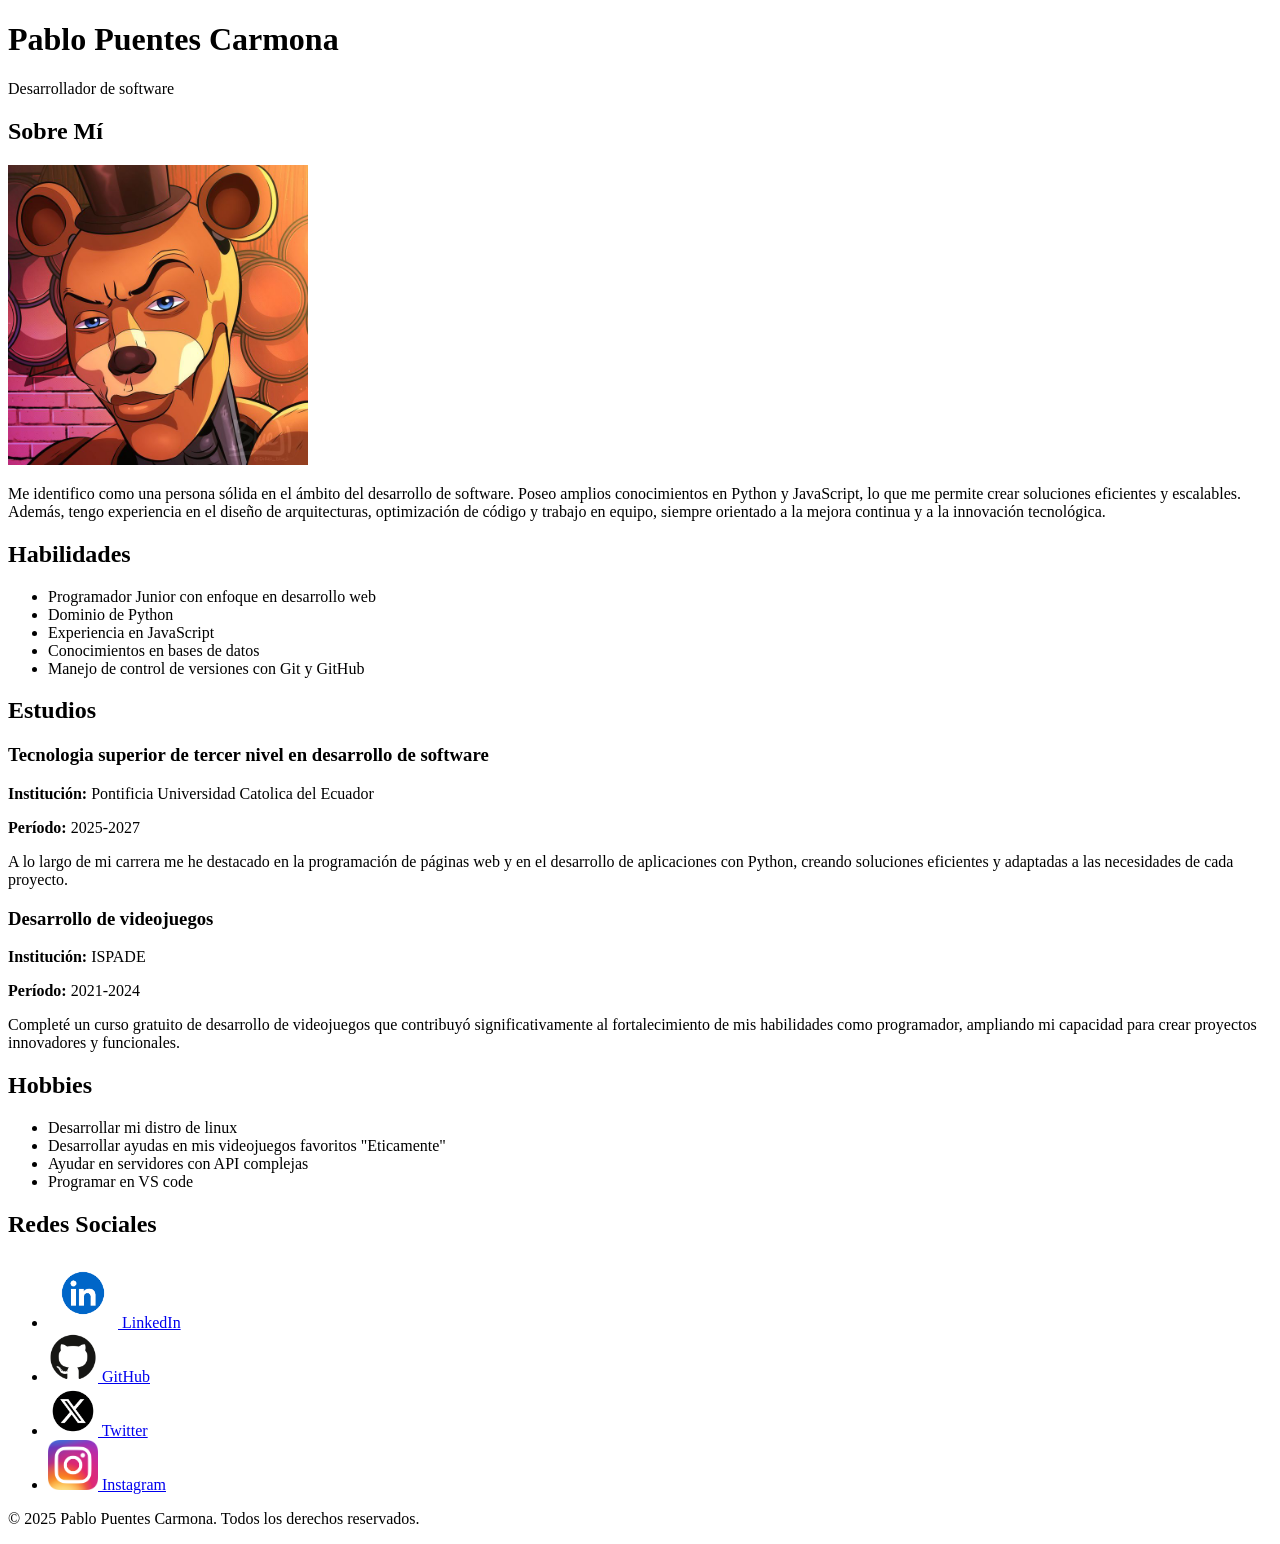
==== index.html @ c3c6282a "Realizacion de las []" ====
<!DOCTYPE html>
<html lang="es">
<head>
    <meta charset="UTF-8">
    <meta name="viewport" content="width=device-width, initial-scale=1.0">
    <title>Curriculum Vitae Pablo Puentes</title>
    <link rel="stylesheet" href="css/styles.css">
</head>
<body>
    <header>
        <h1>Pablo Puentes Carmona</h1>
        <p>Desarrollador de software</p>
    </header>

    <main>
        <section id="sobre-mi">
            <h2>Sobre Mí</h2>
            <img src="sources/imagen/yowe.jpg" width="300px" alt="Foto de perfil">
            <p>Me identifico como una persona sólida en el ámbito del desarrollo de software. Poseo amplios conocimientos en Python y JavaScript, lo que me permite crear soluciones eficientes y escalables. Además, tengo experiencia en el diseño de arquitecturas, optimización de código y trabajo en equipo, siempre orientado a la mejora continua y a la innovación tecnológica.</p>
        </section>

        <section id="habilidades">
    <h2>Habilidades</h2>
    <ul>
        <li>Programador Junior con enfoque en desarrollo web</li>
        <li>Dominio de Python</li>
        <li>Experiencia en JavaScript</li>
        <li>Conocimientos en bases de datos</li>
        <li>Manejo de control de versiones con Git y GitHub</li>
    </ul>
</section>


        <section id="estudios">
            <h2>Estudios</h2>
            <article>
                <h3>Tecnologia superior de tercer nivel en desarrollo de software</h3>
                <p><strong>Institución:</strong> Pontificia Universidad Catolica del Ecuador</p>
                <p><strong>Período:</strong> 2025-2027</p>
                <p>A lo largo de mi carrera me he destacado en la programación de páginas web y en el desarrollo de aplicaciones con Python, creando soluciones eficientes y adaptadas a las necesidades de cada proyecto.</p>
            </article>
            <article>
                <h3>Desarrollo de videojuegos</h3>
                <p><strong>Institución:</strong> ISPADE</p>
                <p><strong>Período:</strong> 2021-2024</p>
                <p>Completé un curso gratuito de desarrollo de videojuegos que contribuyó significativamente al fortalecimiento de mis habilidades como programador, ampliando mi capacidad para crear proyectos innovadores y funcionales.</p>
            </article>
        </section>

        <section id="hobbies">
            <h2>Hobbies</h2>
            <ul>
                <li>Desarrollar mi distro de linux</li>
                <li>Desarrollar ayudas en mis videojuegos favoritos "Eticamente"</li>
                <li>Ayudar en servidores con API complejas</li>
                <li>Programar en VS code</li>
            </ul>
        </section>

        <section id="redes-sociales">
            <h2>Redes Sociales</h2>
            <ul>
                <li>
                    <a href="#">
                        <img src="sources/imagen/link.jpg"width="70px" alt="LinkedIn">
                        LinkedIn
                    </a>
                </li>
                <li>
                    <a href="#">
                        <img src="sources/imagen/git.png" width="50px" alt="GitHub">
                        GitHub
                    </a>
                </li>
                <li>
                    <a href="#">
                        <img src="sources/imagen/x.png" width="50px" alt="Twitter">
                        Twitter
                    </a>
                </li>
                <li>
                    <a href="#">
                        <img src="sources/imagen/ig.png" width="50px" alt="Instagram">
                        Instagram
                    </a>
                </li>
            </ul>
        </section>
    </main>

    <footer>
        <p>&copy; 2025 Pablo Puentes Carmona. Todos los derechos reservados.</p>
    </footer>
</body>
</html>
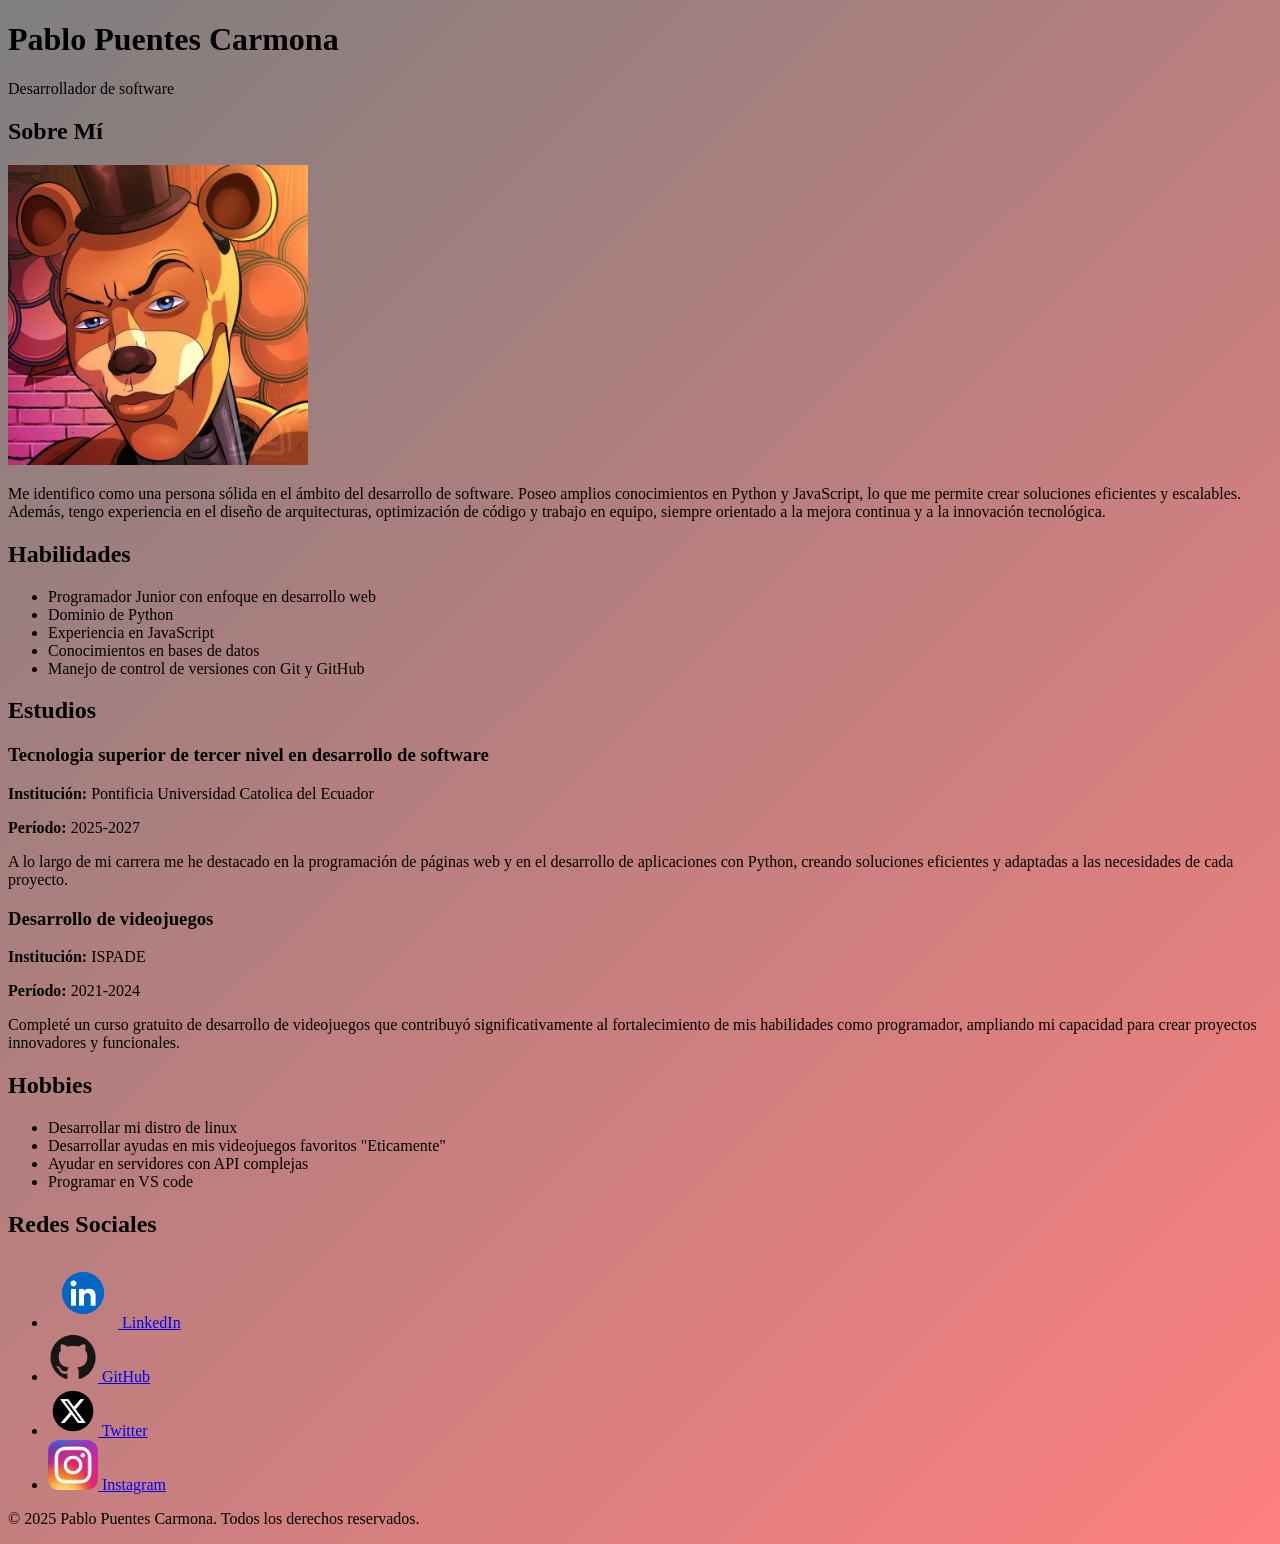
==== commit 752830df: "cambios de nombre en /assets" ====
--- a/index.html
+++ b/index.html
@@ -6,30 +6,32 @@
     <title>Curriculum Vitae Pablo Puentes</title>
     <link rel="stylesheet" href="css/styles.css">
 </head>
+
 <body>
+
     <header>
         <h1>Pablo Puentes Carmona</h1>
         <p>Desarrollador de software</p>
     </header>
 
     <main>
+
         <section id="sobre-mi">
             <h2>Sobre Mí</h2>
-            <img src="sources/imagen/yowe.jpg" width="300px" alt="Foto de perfil">
+            <img src="assets/images/profile.jpg.jpg"width="300px"  alt="Foto de perfil">
             <p>Me identifico como una persona sólida en el ámbito del desarrollo de software. Poseo amplios conocimientos en Python y JavaScript, lo que me permite crear soluciones eficientes y escalables. Además, tengo experiencia en el diseño de arquitecturas, optimización de código y trabajo en equipo, siempre orientado a la mejora continua y a la innovación tecnológica.</p>
         </section>
 
         <section id="habilidades">
-    <h2>Habilidades</h2>
-    <ul>
-        <li>Programador Junior con enfoque en desarrollo web</li>
-        <li>Dominio de Python</li>
-        <li>Experiencia en JavaScript</li>
-        <li>Conocimientos en bases de datos</li>
-        <li>Manejo de control de versiones con Git y GitHub</li>
-    </ul>
-</section>
-
+            <h2>Habilidades</h2>
+            <ul>
+                <li>Programador Junior con enfoque en desarrollo web</li>
+                <li>Dominio de Python</li>
+                <li>Experiencia en JavaScript</li>
+                <li>Conocimientos en bases de datos</li>
+                <li>Manejo de control de versiones con Git y GitHub</li>
+            </ul>
+        </section>
 
         <section id="estudios">
             <h2>Estudios</h2>
@@ -39,6 +41,7 @@
                 <p><strong>Período:</strong> 2025-2027</p>
                 <p>A lo largo de mi carrera me he destacado en la programación de páginas web y en el desarrollo de aplicaciones con Python, creando soluciones eficientes y adaptadas a las necesidades de cada proyecto.</p>
             </article>
+
             <article>
                 <h3>Desarrollo de videojuegos</h3>
                 <p><strong>Institución:</strong> ISPADE</p>
@@ -62,34 +65,36 @@
             <ul>
                 <li>
                     <a href="#">
-                        <img src="sources/imagen/link.jpg"width="70px" alt="LinkedIn">
+                        <img src="assets/icons/linkedin.png" width="70px" alt="LinkedIn">
                         LinkedIn
                     </a>
                 </li>
                 <li>
                     <a href="#">
-                        <img src="sources/imagen/git.png" width="50px" alt="GitHub">
+                        <img src="assets/icons/github.png" width="50px" alt="GitHub">
                         GitHub
                     </a>
                 </li>
                 <li>
                     <a href="#">
-                        <img src="sources/imagen/x.png" width="50px" alt="Twitter">
+                        <img src="assets/icons/twitter.png" width="50px" alt="Twitter">
                         Twitter
                     </a>
                 </li>
                 <li>
                     <a href="#">
-                        <img src="sources/imagen/ig.png" width="50px" alt="Instagram">
+                        <img src="assets/icons/instagram.png" width="50px" alt="Instagram">
                         Instagram
                     </a>
                 </li>
             </ul>
         </section>
+
     </main>
 
     <footer>
         <p>&copy; 2025 Pablo Puentes Carmona. Todos los derechos reservados.</p>
     </footer>
+
 </body>
-</html>+</html>
--- a/css/styles.css
+++ b/css/styles.css
@@ -0,0 +1,7 @@
+body {
+  background-image:
+    linear-gradient(135deg, rgba(0,0,0,0.5), rgba(255, 0, 0, 0.5)),
+    url("assets/images/background.jpg");
+  
+}
+
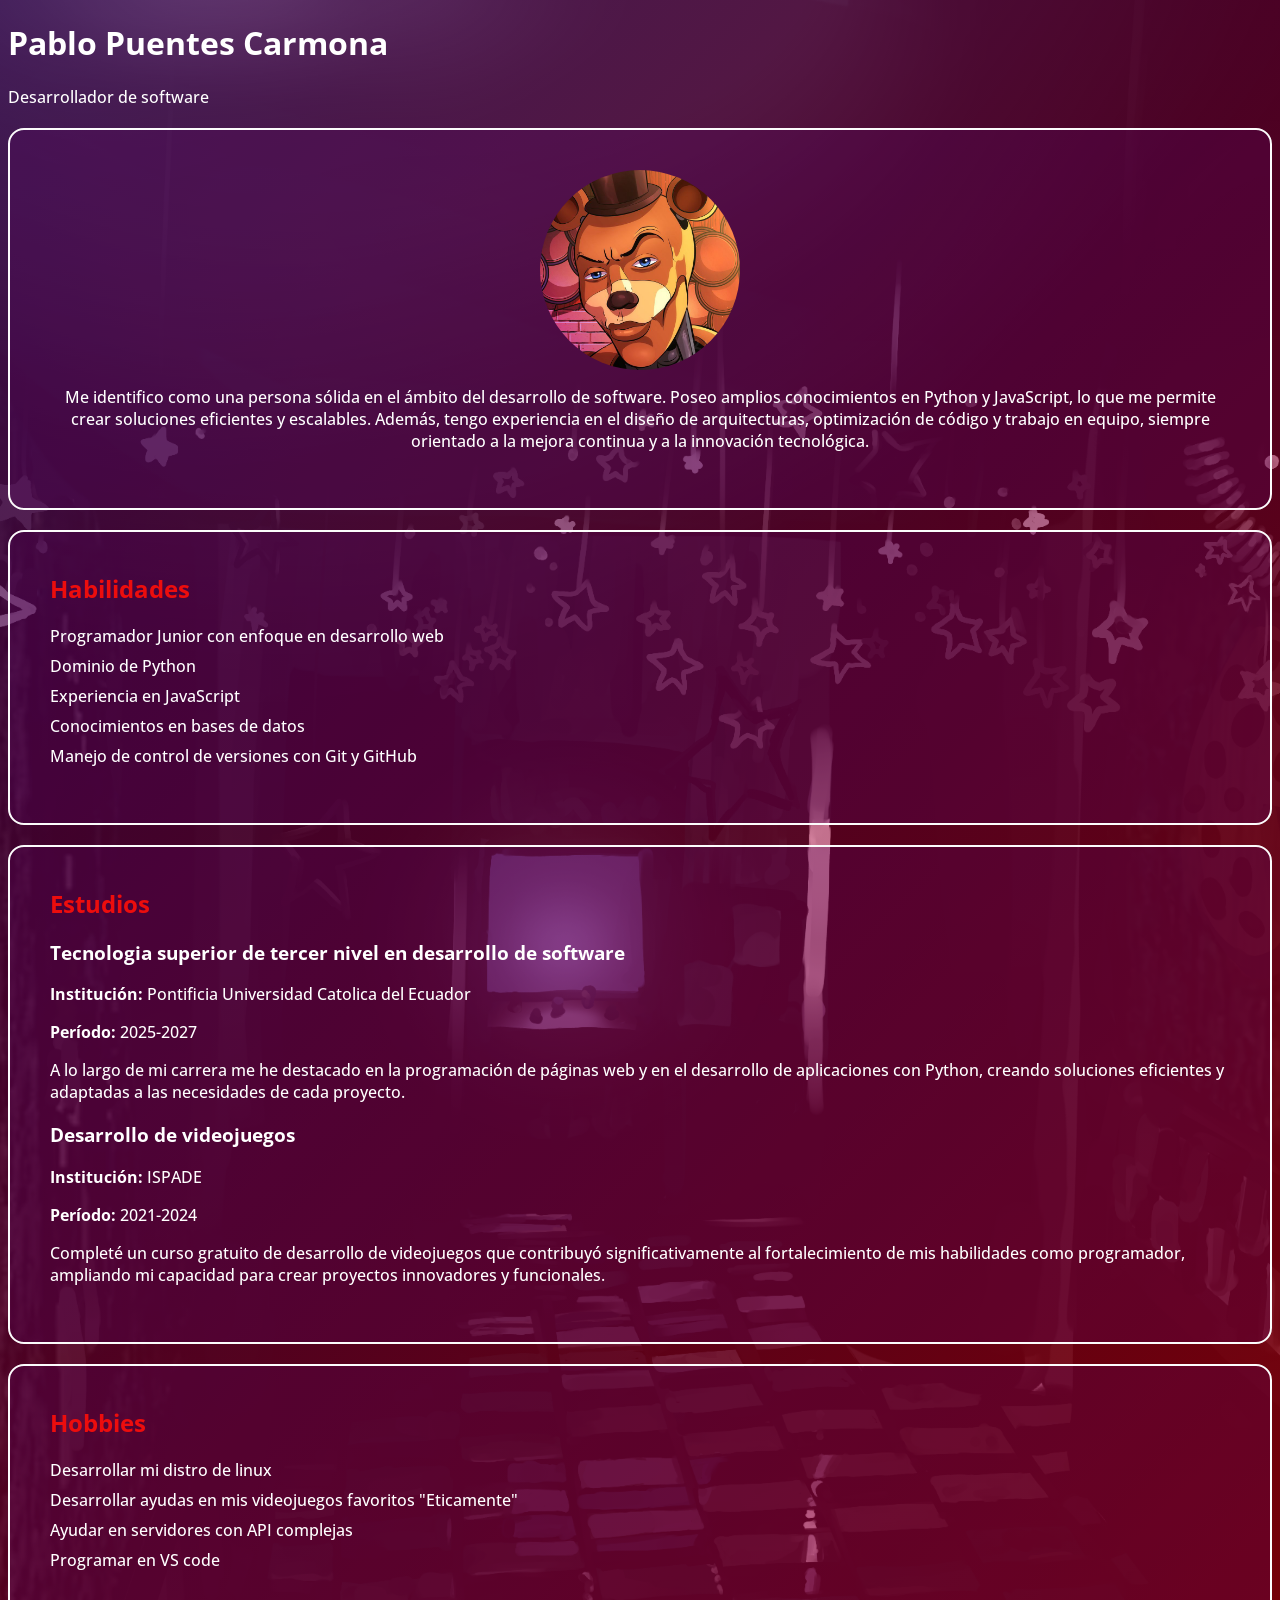
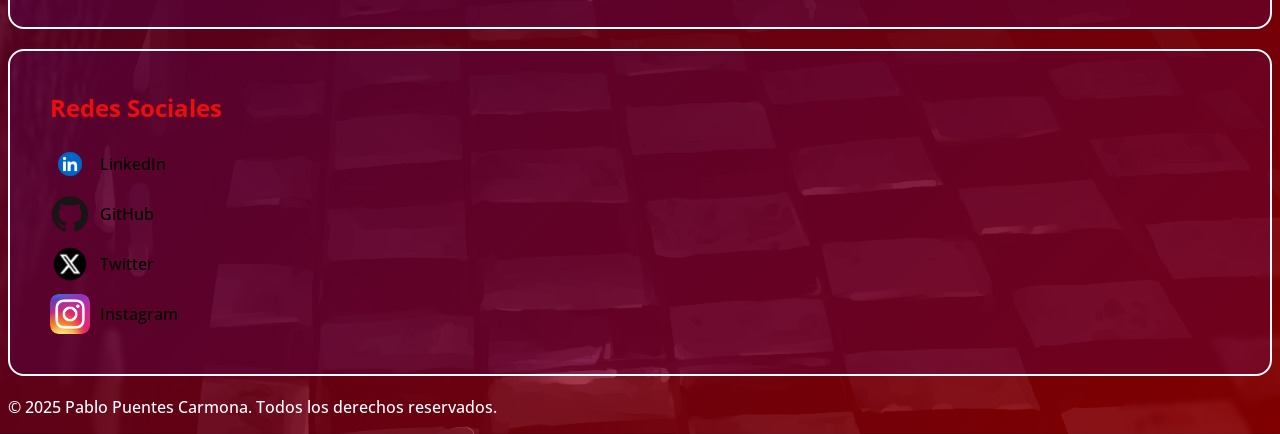
==== commit 0ff0bf2e: "CSS cambios en los fondos" ====
--- a/index.html
+++ b/index.html
@@ -16,13 +16,16 @@
 
     <main>
 
-        <section id="sobre-mi">
-            <h2>Sobre Mí</h2>
-            <img src="assets/images/profile.jpg.jpg"width="300px"  alt="Foto de perfil">
-            <p>Me identifico como una persona sólida en el ámbito del desarrollo de software. Poseo amplios conocimientos en Python y JavaScript, lo que me permite crear soluciones eficientes y escalables. Además, tengo experiencia en el diseño de arquitecturas, optimización de código y trabajo en equipo, siempre orientado a la mejora continua y a la innovación tecnológica.</p>
+        <section id="sobre-mi" class="box-section">
+            <div class="sobre-mi-box">
+                <img src="assets/images/profile.jpg.jpg" alt="Foto de perfil">
+                <p>
+                  Me identifico como una persona sólida en el ámbito del desarrollo de software. Poseo amplios conocimientos en Python y JavaScript, lo que me permite crear soluciones eficientes y escalables. Además, tengo experiencia en el diseño de arquitecturas, optimización de código y trabajo en equipo, siempre orientado a la mejora continua y a la innovación tecnológica.
+                </p>
+            </div>
         </section>
 
-        <section id="habilidades">
+        <section id="habilidades" class="box-section">
             <h2>Habilidades</h2>
             <ul>
                 <li>Programador Junior con enfoque en desarrollo web</li>
@@ -33,7 +36,7 @@
             </ul>
         </section>
 
-        <section id="estudios">
+        <section id="estudios" class="box-section">
             <h2>Estudios</h2>
             <article>
                 <h3>Tecnologia superior de tercer nivel en desarrollo de software</h3>
@@ -50,7 +53,7 @@
             </article>
         </section>
 
-        <section id="hobbies">
+        <section id="hobbies" class="box-section">
             <h2>Hobbies</h2>
             <ul>
                 <li>Desarrollar mi distro de linux</li>
@@ -60,34 +63,26 @@
             </ul>
         </section>
 
-        <section id="redes-sociales">
+        <section id="redes-sociales" class="box-section">
             <h2>Redes Sociales</h2>
-            <ul>
-                <li>
-                    <a href="#">
-                        <img src="assets/icons/linkedin.png" width="70px" alt="LinkedIn">
-                        LinkedIn
-                    </a>
-                </li>
-                <li>
-                    <a href="#">
-                        <img src="assets/icons/github.png" width="50px" alt="GitHub">
-                        GitHub
-                    </a>
-                </li>
-                <li>
-                    <a href="#">
-                        <img src="assets/icons/twitter.png" width="50px" alt="Twitter">
-                        Twitter
-                    </a>
-                </li>
-                <li>
-                    <a href="#">
-                        <img src="assets/icons/instagram.png" width="50px" alt="Instagram">
-                        Instagram
-                    </a>
-                </li>
-            </ul>
+            <div class="redes-sociales">
+                <a href="#">
+                    <img src="assets/icons/linkedin.png" alt="LinkedIn">
+                    LinkedIn
+                </a>
+                <a href="#">
+                    <img src="assets/icons/github.png" alt="GitHub">
+                    GitHub
+                </a>
+                <a href="#">
+                    <img src="assets/icons/twitter.png" alt="Twitter">
+                    Twitter
+                </a>
+                <a href="#">
+                    <img src="assets/icons/instagram.png" alt="Instagram">
+                    Instagram
+                </a>
+            </div>
         </section>
 
     </main>
--- a/css/styles.css
+++ b/css/styles.css
@@ -1,7 +1,91 @@
+@import url('https://fonts.googleapis.com/css2?family=Open+Sans:ital,wght@0,300..800;1,300..800&display=swap');
+
 body {
   background-image:
-    linear-gradient(135deg, rgba(0,0,0,0.5), rgba(255, 0, 0, 0.5)),
-    url("assets/images/background.jpg");
-  
+    linear-gradient(135deg, rgba(79, 3, 117, 0.5), rgba(255, 0, 0, 0.5)),
+    url("../assets/images/background.jpg");
+
+  background-size: cover;       
+  background-position: center;  
+  background-repeat: no-repeat;  
+
+  color: rgb(255, 255, 255);                  
+  font-weight: 500;  
+  font-family: 'Open Sans', sans-serif;
 }
 
+.box-imagenes {
+  display: flex;
+  gap: 10px;
+  padding: 10px;
+  border: 2px solid #690c80;
+  border-radius: 16px;
+  background-color: rgba(140, 14, 178, 0.3);
+}
+
+.box-imagenes img {
+  border-radius: 8px;
+}
+
+
+.sobre-mi-box img {
+  width: 200px;               
+  border-radius: 50%;         
+  object-fit: cover;         
+}
+
+
+.box-section {
+  padding: 40px;               
+  margin: 20px 0;                
+  border: 2px solid #fcfcfc;        
+  border-radius: 16px;            
+  background-color: rgba(84, 6, 89, 0.3); 
+}
+
+.box-section h2 {
+  margin-top: 0;
+  color: #ec0d0d; 
+}
+
+
+.box-section ul {
+  list-style: none;
+  padding: 0;
+}
+
+.box-section li {
+  margin: 8px 0;
+}
+
+.redes-sociales {
+  display: flex;
+  flex-direction: column;
+  gap: 10px;
+}
+
+.redes-sociales a {
+  display: flex;
+  align-items: center;
+  gap: 10px;
+  color: #000000;
+  text-decoration: none;
+}
+
+.redes-sociales img {
+  width: 40px;
+  height: 40px;
+  border-radius: 8px;
+}
+
+.sobre-mi-box {
+  text-align: center; 
+}
+
+.sobre-mi-box img {
+  display: block;
+  margin: 0 auto;  
+  width: 200px;
+  border-radius: 50%;
+  object-fit: cover;
+}
